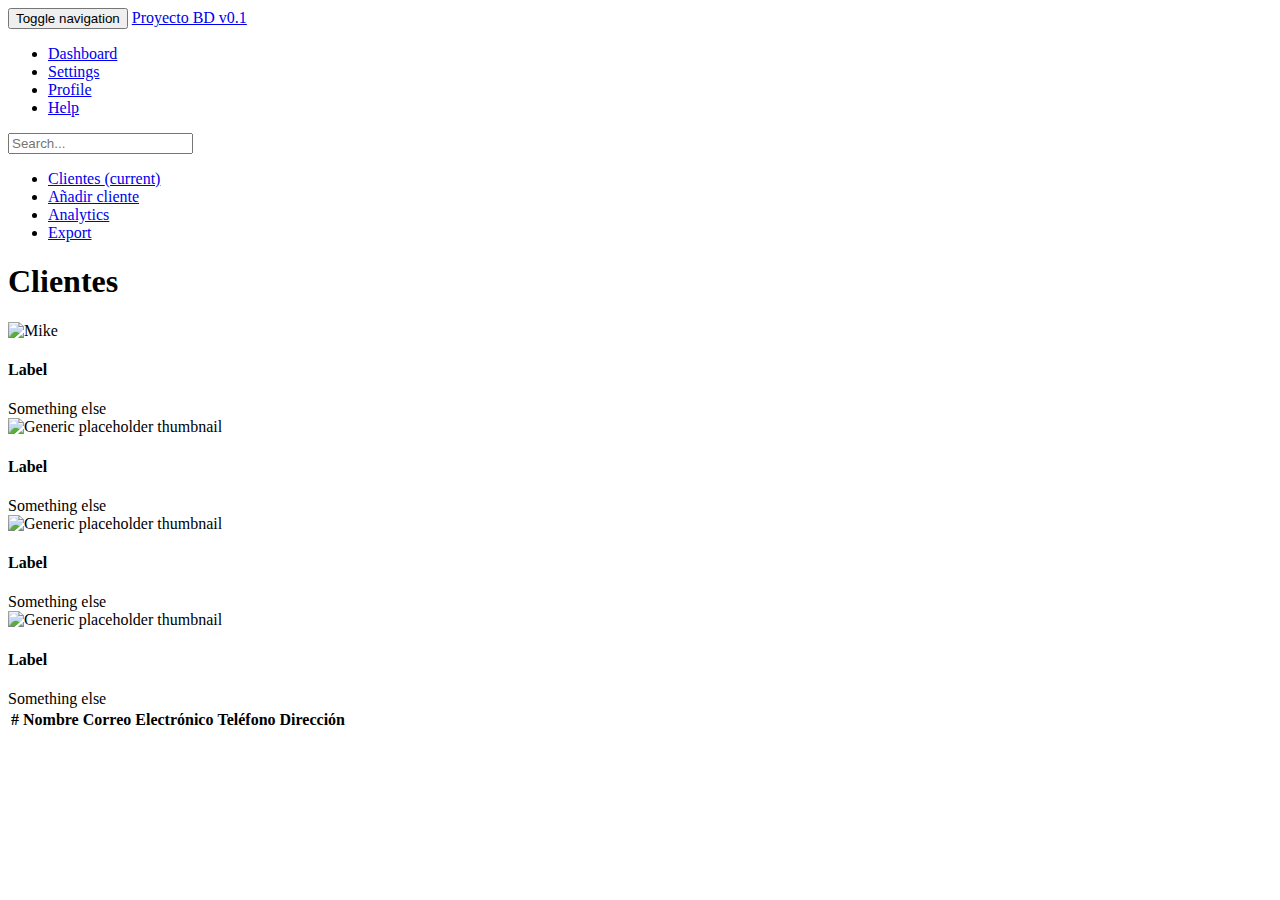
==== index.html @ 4fe1e2a9 "Add files via upload" ====
<!DOCTYPE html>
<html lang="en">
  <head>
    <meta charset="utf-8">
    <meta http-equiv="X-UA-Compatible" content="IE=edge">
    <meta name="viewport" content="width=device-width, initial-scale=1">

    <title>Prueba BD v0.1 </title>

    <!-- Bootstrap core CSS -->
    <link href="css/bootstrap.min.css" rel="stylesheet">

    <!-- IE10 viewport hack for Surface/desktop Windows 8 bug -->
    <link href="../../assets/css/ie10-viewport-bug-workaround.css" rel="stylesheet">

    <!-- Custom styles for this template -->
    <link href="css/style.css" rel="stylesheet">

  </head>

  <body>

    <nav class="navbar navbar-inverse navbar-fixed-top">
      <div class="container-fluid">
        <div class="navbar-header">
          <button type="button" class="navbar-toggle collapsed" data-toggle="collapse" data-target="#navbar" aria-expanded="false" aria-controls="navbar">
            <span class="sr-only">Toggle navigation</span>
            <span class="icon-bar"></span>
            <span class="icon-bar"></span>
            <span class="icon-bar"></span>
          </button>
          <a class="navbar-brand" href="#">Proyecto BD v0.1</a>
        </div>
        <div id="navbar" class="navbar-collapse collapse">
          <ul class="nav navbar-nav navbar-right">
            <li><a href="#">Dashboard</a></li>
            <li><a href="#">Settings</a></li>
            <li><a href="#">Profile</a></li>
            <li><a href="#">Help</a></li>
          </ul>
          <form class="navbar-form navbar-right">
            <input type="text" class="form-control" placeholder="Search...">
          </form>
        </div>
      </div>
    </nav>

    <div class="container-fluid">
      <div class="row">
        <div class="col-sm-3 col-md-2 sidebar">
          <ul class="nav nav-sidebar">
            <li class="active"><a href="index.html">Clientes <span class="sr-only">(current)</span></a></li>
            <li><a href="add.html">Añadir cliente</a></li>
            <li><a href="#">Analytics</a></li>
            <li><a href="#">Export</a></li>
          </ul>
        </div>
        <div class="col-sm-9 col-sm-offset-3 col-md-10 col-md-offset-2 main">
          <h1 class="page-header">Clientes</h1>

          <div class="row placeholders">
            <div class="col-xs-6 col-sm-3 placeholder">
              <img src="img/avatar1.png" width="200" height="200" class="img-responsive" alt="Mike">
              <h4>Label</h4>
              <span class="text-muted">Something else</span>
            </div>
            <div class="col-xs-6 col-sm-3 placeholder">
              <img src="img/avatar2.png" width="200" height="200" class="img-responsive" alt="Generic placeholder thumbnail">
              <h4>Label</h4>
              <span class="text-muted">Something else</span>
            </div>
            <div class="col-xs-6 col-sm-3 placeholder">
              <img src="img/avatar3.png" width="200" height="200" class="img-responsive" alt="Generic placeholder thumbnail">
              <h4>Label</h4>
              <span class="text-muted">Something else</span>
            </div>
            <div class="col-xs-6 col-sm-3 placeholder">
              <img src="img/avatar4.png" width="200" height="200" class="img-responsive" alt="Generic placeholder thumbnail">
              <h4>Label</h4>
              <span class="text-muted">Something else</span>
            </div>
          </div>

          <div class="table-responsive">
            <table class="table table-striped">
              <thead class="thead-dark">
                <tr>
                  <th>#</th>
                  <th>Nombre</th>
                  <th>Correo Electr&oacute;nico</th>
                  <th>Tel&eacute;fono</th>
                  <th>Direcci&oacute;n</th>
                  <th></th>
                </tr>
              </thead>
              <tbody>
                
              </tbody>
            </table>
          </div>
        </div>
      </div>
    </div>

    <!-- Bootstrap core JavaScript
    ================================================== -->
    <!-- Placed at the end of the document so the pages load faster -->
    <script src="https://ajax.googleapis.com/ajax/libs/jquery/1.12.4/jquery.min.js"></script>
    <script>window.jQuery || document.write('<script src="../../assets/js/vendor/jquery.min.js"><\/script>')</script>
    <script src="js/bootstrap.min.js"></script>
    <script src="js/main.js"></script>
  </body>
</html>
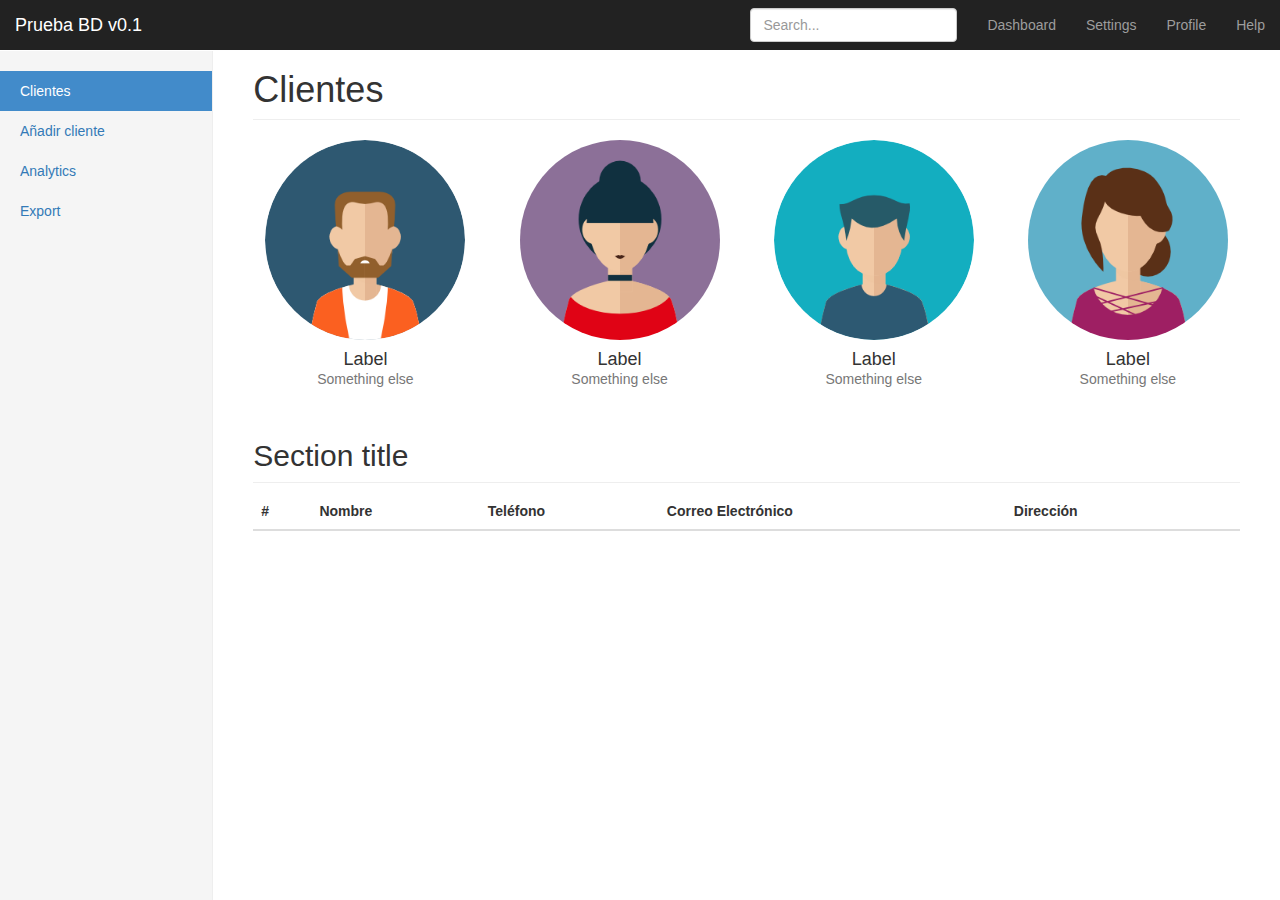
==== commit f7e58e97: "index.html nuevo" ====
--- a/index.html
+++ b/index.html
@@ -5,18 +5,31 @@
     <meta charset="utf-8">
     <meta http-equiv="X-UA-Compatible" content="IE=edge">
     <meta name="viewport" content="width=device-width, initial-scale=1">
-
-    <title>Prueba BD v0.1 </title>
+    <!-- The above 3 meta tags *must* come first in the head; any other head content must come *after* these tags -->
+    <meta name="description" content="">
+    <meta name="author" content="">
+    <link rel="icon" href="../../favicon.ico">
+  
+    <title>Prueba BD v0.1</title>
 
     <!-- Bootstrap core CSS -->
     <link href="css/bootstrap.min.css" rel="stylesheet">
-
+    <script src="js/main.js"></script>
     <!-- IE10 viewport hack for Surface/desktop Windows 8 bug -->
     <link href="../../assets/css/ie10-viewport-bug-workaround.css" rel="stylesheet">
 
     <!-- Custom styles for this template -->
-    <link href="css/style.css" rel="stylesheet">
+    <link href="css/dashboard.css" rel="stylesheet">
 
+    <!-- Just for debugging purposes. Don't actually copy these 2 lines! -->
+    <!--[if lt IE 9]><script src="../../assets/js/ie8-responsive-file-warning.js"></script><![endif]-->
+    <script src="../../assets/js/ie-emulation-modes-warning.js"></script>
+
+    <!-- HTML5 shim and Respond.js for IE8 support of HTML5 elements and media queries -->
+    <!--[if lt IE 9]>
+      <script src="https://oss.maxcdn.com/html5shiv/3.7.3/html5shiv.min.js"></script>
+      <script src="https://oss.maxcdn.com/respond/1.4.2/respond.min.js"></script>
+    <![endif]-->
   </head>
 
   <body>
@@ -30,7 +43,7 @@
             <span class="icon-bar"></span>
             <span class="icon-bar"></span>
           </button>
-          <a class="navbar-brand" href="#">Proyecto BD v0.1</a>
+          <a class="navbar-brand" href="#">Prueba BD v0.1</a>
         </div>
         <div id="navbar" class="navbar-collapse collapse">
           <ul class="nav navbar-nav navbar-right">
@@ -61,7 +74,7 @@
 
           <div class="row placeholders">
             <div class="col-xs-6 col-sm-3 placeholder">
-              <img src="img/avatar1.png" width="200" height="200" class="img-responsive" alt="Mike">
+              <img src="img/avatar1.png" width="200" height="200" class="img-responsive" alt="Generic placeholder thumbnail">
               <h4>Label</h4>
               <span class="text-muted">Something else</span>
             </div>
@@ -82,16 +95,17 @@
             </div>
           </div>
 
+          <h2 class="sub-header">Section title</h2>
           <div class="table-responsive">
             <table class="table table-striped">
-              <thead class="thead-dark">
+              <thead>
                 <tr>
                   <th>#</th>
                   <th>Nombre</th>
+                  <th>Tel&eacute;fono</th>
                   <th>Correo Electr&oacute;nico</th>
-                  <th>Tel&eacute;fono</th>
                   <th>Direcci&oacute;n</th>
-                  <th></th>
+                  <th> </th>
                 </tr>
               </thead>
               <tbody>
@@ -109,6 +123,9 @@
     <script src="https://ajax.googleapis.com/ajax/libs/jquery/1.12.4/jquery.min.js"></script>
     <script>window.jQuery || document.write('<script src="../../assets/js/vendor/jquery.min.js"><\/script>')</script>
     <script src="js/bootstrap.min.js"></script>
-    <script src="js/main.js"></script>
+    <!-- Just to make our placeholder images work. Don't actually copy the next line! -->
+    <script src="../../assets/js/vendor/holder.min.js"></script>
+    <!-- IE10 viewport hack for Surface/desktop Windows 8 bug -->
+    <script src="../../assets/js/ie10-viewport-bug-workaround.js"></script>
   </body>
 </html>
--- a/css/dashboard.css
+++ b/css/dashboard.css
@@ -0,0 +1,105 @@
+/*
+ * Base structure
+ */
+
+/* Move down content because we have a fixed navbar that is 50px tall */
+body {
+  padding-top: 50px;
+}
+
+
+/*
+ * Global add-ons
+ */
+
+.sub-header {
+  padding-bottom: 10px;
+  border-bottom: 1px solid #eee;
+}
+
+/*
+ * Top navigation
+ * Hide default border to remove 1px line.
+ */
+.navbar-fixed-top {
+  border: 0;
+}
+
+/*
+ * Sidebar
+ */
+
+/* Hide for mobile, show later */
+.sidebar {
+  display: none;
+}
+@media (min-width: 768px) {
+  .sidebar {
+    position: fixed;
+    top: 51px;
+    bottom: 0;
+    left: 0;
+    z-index: 1000;
+    display: block;
+    padding: 20px;
+    overflow-x: hidden;
+    overflow-y: auto; /* Scrollable contents if viewport is shorter than content. */
+    background-color: #f5f5f5;
+    border-right: 1px solid #eee;
+  }
+}
+
+/* Sidebar navigation */
+.nav-sidebar {
+  margin-right: -21px; /* 20px padding + 1px border */
+  margin-bottom: 20px;
+  margin-left: -20px;
+}
+.nav-sidebar > li > a {
+  padding-right: 20px;
+  padding-left: 20px;
+}
+.nav-sidebar > .active > a,
+.nav-sidebar > .active > a:hover,
+.nav-sidebar > .active > a:focus {
+  color: #fff;
+  background-color: #428bca;
+}
+
+
+/*
+ * Main content
+ */
+
+.main {
+  padding: 20px;
+}
+@media (min-width: 768px) {
+  .main {
+    padding-right: 40px;
+    padding-left: 40px;
+  }
+}
+.main .page-header {
+  margin-top: 0;
+}
+
+
+/*
+ * Placeholder dashboard ideas
+ */
+
+.placeholders {
+  margin-bottom: 30px;
+  text-align: center;
+}
+.placeholders h4 {
+  margin-bottom: 0;
+}
+.placeholder {
+  margin-bottom: 20px;
+}
+.placeholder img {
+  display: inline-block;
+  border-radius: 50%;
+}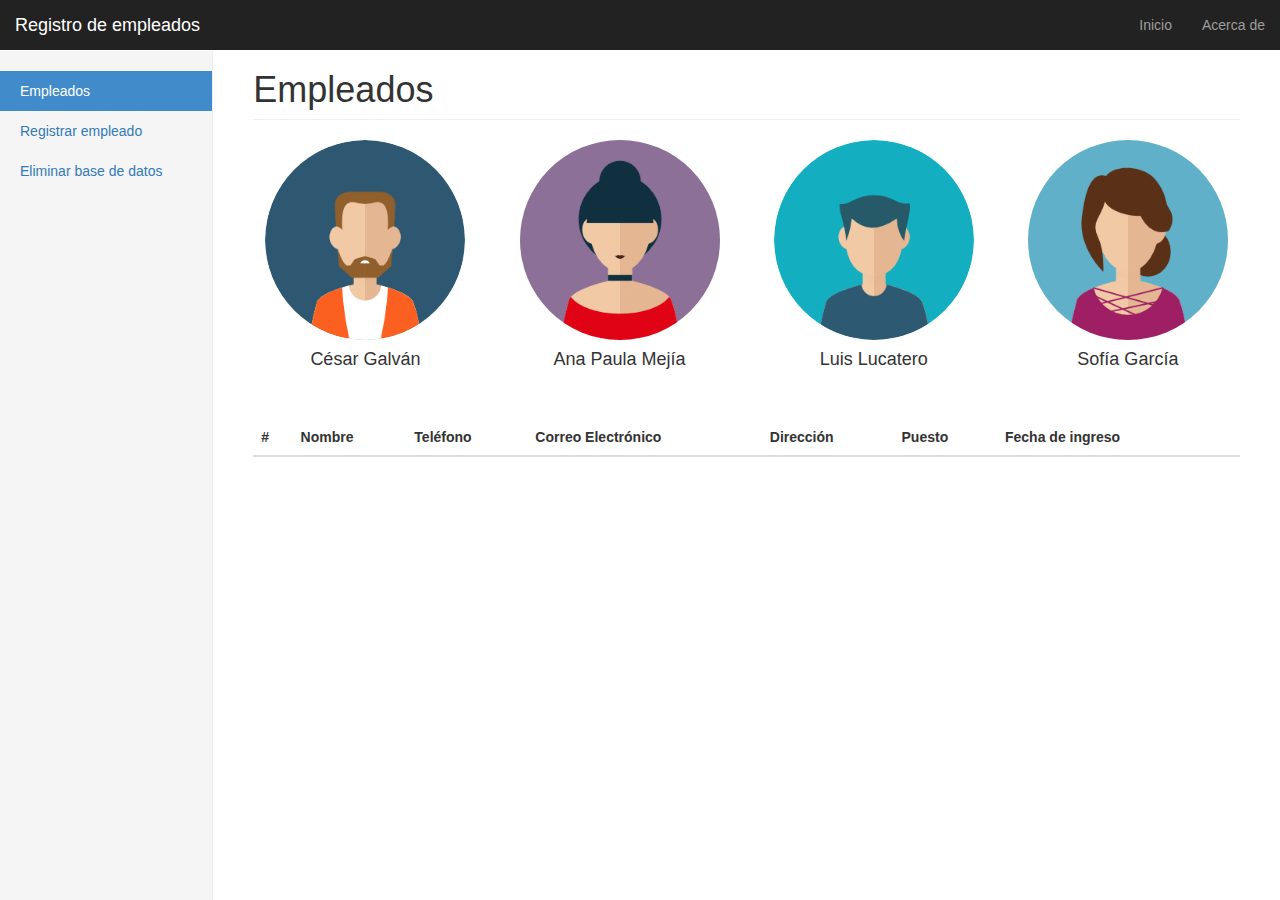
==== commit 772e5a89: "Modificación para la tabla emplomes" ====
--- a/index.html
+++ b/index.html
@@ -8,28 +8,16 @@
     <!-- The above 3 meta tags *must* come first in the head; any other head content must come *after* these tags -->
     <meta name="description" content="">
     <meta name="author" content="">
-    <link rel="icon" href="../../favicon.ico">
+    <link rel="icon" href="img/analysis.png">
   
-    <title>Prueba BD v0.1</title>
+    <title>BD Empleados</title>
 
     <!-- Bootstrap core CSS -->
     <link href="css/bootstrap.min.css" rel="stylesheet">
-    <script src="js/main.js"></script>
-    <!-- IE10 viewport hack for Surface/desktop Windows 8 bug -->
-    <link href="../../assets/css/ie10-viewport-bug-workaround.css" rel="stylesheet">
 
     <!-- Custom styles for this template -->
     <link href="css/dashboard.css" rel="stylesheet">
-
-    <!-- Just for debugging purposes. Don't actually copy these 2 lines! -->
-    <!--[if lt IE 9]><script src="../../assets/js/ie8-responsive-file-warning.js"></script><![endif]-->
-    <script src="../../assets/js/ie-emulation-modes-warning.js"></script>
-
-    <!-- HTML5 shim and Respond.js for IE8 support of HTML5 elements and media queries -->
-    <!--[if lt IE 9]>
-      <script src="https://oss.maxcdn.com/html5shiv/3.7.3/html5shiv.min.js"></script>
-      <script src="https://oss.maxcdn.com/respond/1.4.2/respond.min.js"></script>
-    <![endif]-->
+    <link href="css/about.css" rel="stylesheet">
   </head>
 
   <body>
@@ -43,18 +31,13 @@
             <span class="icon-bar"></span>
             <span class="icon-bar"></span>
           </button>
-          <a class="navbar-brand" href="#">Prueba BD v0.1</a>
+          <a class="navbar-brand" href="index.html">Registro de empleados</a>
         </div>
         <div id="navbar" class="navbar-collapse collapse">
           <ul class="nav navbar-nav navbar-right">
-            <li><a href="#">Dashboard</a></li>
-            <li><a href="#">Settings</a></li>
-            <li><a href="#">Profile</a></li>
-            <li><a href="#">Help</a></li>
+            <li><a href="index.html">Inicio</a></li>
+            <li><a href="about.html">Acerca de</a></li>
           </ul>
-          <form class="navbar-form navbar-right">
-            <input type="text" class="form-control" placeholder="Search...">
-          </form>
         </div>
       </div>
     </nav>
@@ -63,39 +46,33 @@
       <div class="row">
         <div class="col-sm-3 col-md-2 sidebar">
           <ul class="nav nav-sidebar">
-            <li class="active"><a href="index.html">Clientes <span class="sr-only">(current)</span></a></li>
-            <li><a href="add.html">Añadir cliente</a></li>
-            <li><a href="#">Analytics</a></li>
-            <li><a href="#">Export</a></li>
+            <li class="active"><a href="index.html">Empleados <span class="sr-only">(current)</span></a></li>
+            <li><a href="add.html">Registrar empleado</a></li>
+            <li><a onclick="clearEmployees();" class="danger" href="#">Eliminar base de datos</a></li>
           </ul>
         </div>
         <div class="col-sm-9 col-sm-offset-3 col-md-10 col-md-offset-2 main">
-          <h1 class="page-header">Clientes</h1>
+          <h1 class="page-header">Empleados</h1>
 
           <div class="row placeholders">
             <div class="col-xs-6 col-sm-3 placeholder">
               <img src="img/avatar1.png" width="200" height="200" class="img-responsive" alt="Generic placeholder thumbnail">
-              <h4>Label</h4>
-              <span class="text-muted">Something else</span>
+              <h4>César Galván</h4>
             </div>
             <div class="col-xs-6 col-sm-3 placeholder">
               <img src="img/avatar2.png" width="200" height="200" class="img-responsive" alt="Generic placeholder thumbnail">
-              <h4>Label</h4>
-              <span class="text-muted">Something else</span>
+              <h4>Ana Paula Mejía</h4>
             </div>
             <div class="col-xs-6 col-sm-3 placeholder">
               <img src="img/avatar3.png" width="200" height="200" class="img-responsive" alt="Generic placeholder thumbnail">
-              <h4>Label</h4>
-              <span class="text-muted">Something else</span>
+              <h4>Luis Lucatero</h4>
             </div>
             <div class="col-xs-6 col-sm-3 placeholder">
               <img src="img/avatar4.png" width="200" height="200" class="img-responsive" alt="Generic placeholder thumbnail">
-              <h4>Label</h4>
-              <span class="text-muted">Something else</span>
+              <h4>Sofía García</h4>
             </div>
           </div>
 
-          <h2 class="sub-header">Section title</h2>
           <div class="table-responsive">
             <table class="table table-striped">
               <thead>
@@ -105,10 +82,12 @@
                   <th>Tel&eacute;fono</th>
                   <th>Correo Electr&oacute;nico</th>
                   <th>Direcci&oacute;n</th>
+                  <th>Puesto</th>
+                  <th>Fecha de ingreso</th>
                   <th> </th>
                 </tr>
               </thead>
-              <tbody>
+              <tbody id="employees">
                 
               </tbody>
             </table>
@@ -117,15 +96,19 @@
       </div>
     </div>
 
+    <footer class="footer">
+      <div class="container">
+        <p class="text-muted">&copy; ITESM - CEM 2018</p>
+      </div>
+    </footer>
+
     <!-- Bootstrap core JavaScript
     ================================================== -->
     <!-- Placed at the end of the document so the pages load faster -->
     <script src="https://ajax.googleapis.com/ajax/libs/jquery/1.12.4/jquery.min.js"></script>
     <script>window.jQuery || document.write('<script src="../../assets/js/vendor/jquery.min.js"><\/script>')</script>
     <script src="js/bootstrap.min.js"></script>
-    <!-- Just to make our placeholder images work. Don't actually copy the next line! -->
-    <script src="../../assets/js/vendor/holder.min.js"></script>
-    <!-- IE10 viewport hack for Surface/desktop Windows 8 bug -->
-    <script src="../../assets/js/ie10-viewport-bug-workaround.js"></script>
+    <script src="js/main.js"></script>
+
   </body>
 </html>
